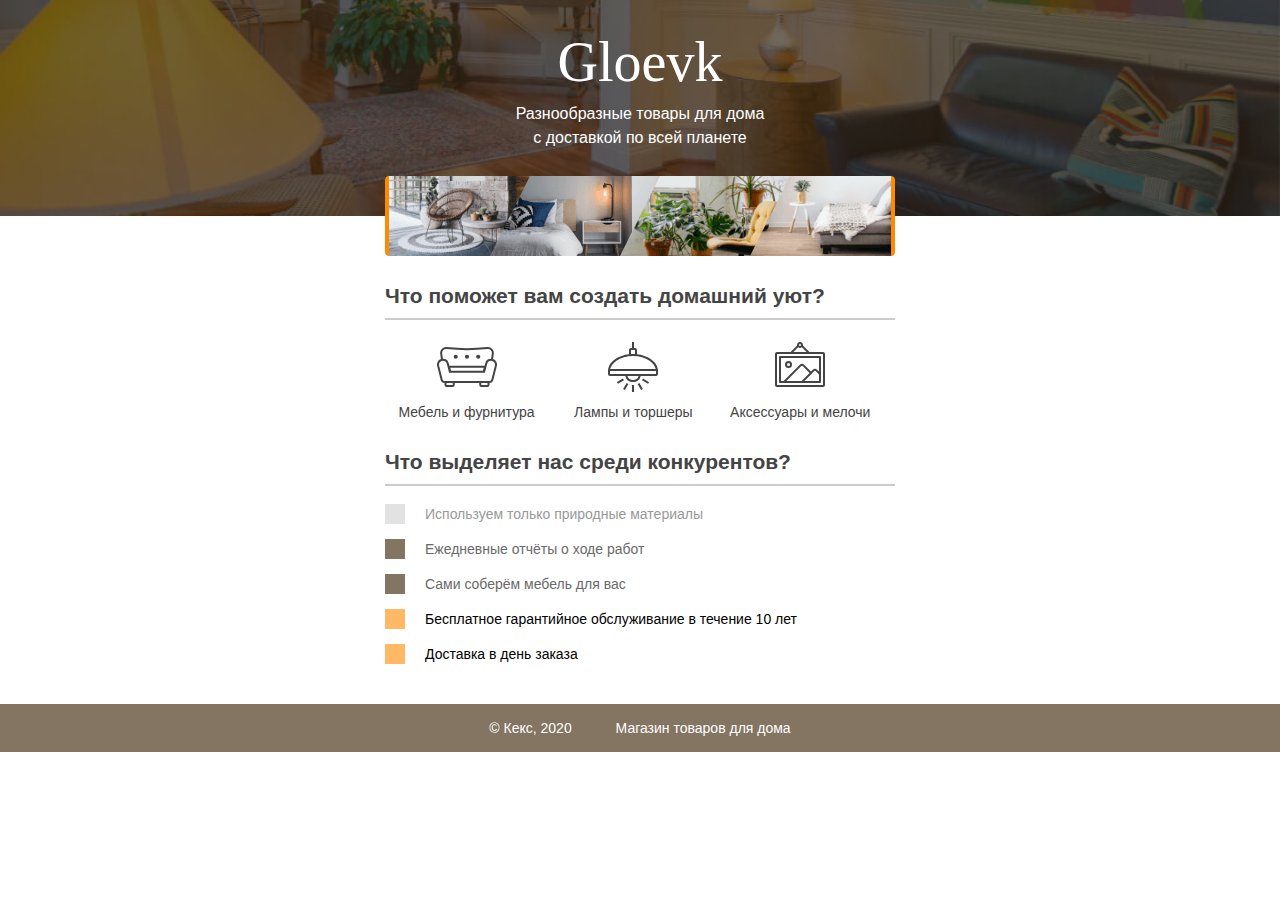
==== source/index.html @ f74b75e5 "Added lotta files, styles, etc..." ====
<!DOCTYPE html>
<html lang="ru">
  <head>
    <meta charset="utf-8">
    <title>Магазин товаров для дома</title>
    <link rel="stylesheet" href="style.css">
  </head>
  <body>
    <header class="site-header">
      <div class="container">
        <h1>Gloevk</h1>
        <p>Разнообразные товары для дома с доставкой по всей планете</p>
        <img src="img/gloevk-examples.png" width="510" height="80" alt="Примеры интерьеров">
      </div>
    </header>

    <section class="features">
      <h2>Что поможет вам создать домашний уют?</h2>
      <p class="feature-furniture">Мебель и фурнитура</p>
      <p class="feature-lighting">Лампы и торшеры</p>
      <p class="feature-accessories">Аксессуары и мелочи</p>
    </section>

    <section class="advantages">
      <h2>Что выделяет нас среди конкурентов?</h2>
      <ul class="advantages-list">
        <li class="advantages-item">Используем только природные материалы</li>
        <li class="advantages-item standard">Ежедневные отчёты о ходе работ</li>
        <li class="advantages-item standard">Сами соберём мебель для вас</li>
        <li class="advantages-item vip">Бесплатное гарантийное обслуживание в течение 10 лет</li>
        <li class="advantages-item vip">Доставка в день заказа</li>
      </ul>
    </section>

    <footer class="site-footer">
      <div class="container">
        <p>© Кекс, 2020</p>
        <p>Магазин товаров для дома</p>
      </div>
    </footer>
  </body>
</html>
---- source/style.css ----
body {
  margin: 0;
  padding: 0;
  font-family: "Arial", sans-serif;
  font-size: 14px;
  line-height: 20px;
  color: #444444;
}

h1 {
  width: 255px;
  margin: 0 auto 8px;
  font-family: "Georgia", serif;
  text-align: center;
  font-weight: normal;
  font-size: 56px;
  line-height: 64px;
}

h2 {
  border-bottom: 2px solid #cccccc;
  padding-bottom: 12px;
}

.container {
  width: 510px;
  margin: 0 auto;
  padding: 0 20px;
}

.site-header {
  min-width: 550px;
  height: 186px;
  margin-bottom: 70px;
  padding-top: 30px;
  background: #847462 no-repeat center url("img/gloevk-bg.jpg");
  background-size: cover;
  color: #ffffff;
}

.site-header p {
  width: 255px;
  margin: 0 auto 26px;
  text-align: center;
  font-size: 16px;
  line-height: 24px; 
}

.site-header img {
  display: block;
  margin: 0 auto;
}

.features {
  width: 510px;
  margin: 0 auto 30px;
  padding: 0 20px;
}

.features p {
  display: inline-block;
  vertical-align: top;
  width: 30%;
  margin: 0 5px;
  background-repeat: no-repeat;
  background-position: center top;
  text-align: center;
}

.feature-furniture {
  padding-top: 65px;
  background-image: url("img/furniture.svg");
}

.feature-lighting {
  padding-top: 65px;
  background-image: url("img/lighting.svg");
}

.feature-accessories {
  padding-top: 65px;
  background-image: url("img/accessories.svg");
}

.advantages {
  width: 510px;
  margin: 0 auto 40px;
  padding: 0 20px;
}

.advantages-list {
  padding: 0;
  list-style: none;  
}

.advantages-item {
  margin-bottom: 15px;
  padding-left: 20px;
  border-left: 20px solid #e2e2e2;
  color: #999999;
}

.standard {
  border-color: #847462;
  color: #6a6a6a;
}

.vip {
  border-color: #ffb864;
  color: #000000;
}

.site-footer {
  min-width: 550px;
  background-color: #847462;
  color: #ffffff;
}

.site-footer .container {
  text-align: center;
}

.site-footer p {
  display: inline-block;
  vertical-align: middle;
  padding: 0 20px;
}
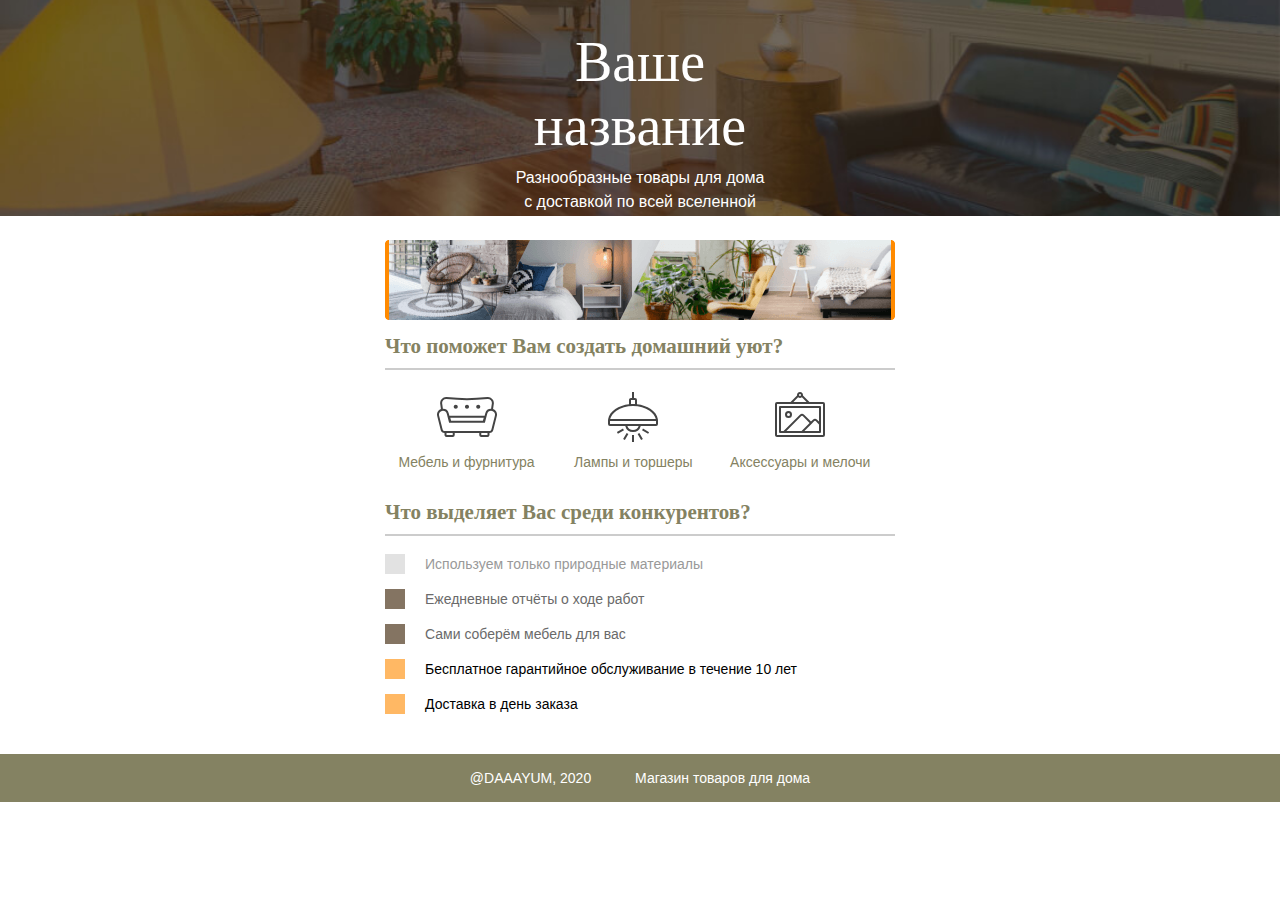
==== commit 7325f754: "Update index.html" ====
--- a/source/index.html
+++ b/source/index.html
@@ -8,21 +8,21 @@
   <body>
     <header class="site-header">
       <div class="container">
-        <h1>Gloevk</h1>
-        <p>Разнообразные товары для дома с доставкой по всей планете</p>
-        <img src="img/gloevk-examples.png" width="510" height="80" alt="Примеры интерьеров">
+        <h1>Ваше название</h1>
+        <p>Разнообразные товары для дома с доставкой по всей вселенной</p>
+        <img src="img/samples.png" width="510" height="80" alt="Примеры товаров">
       </div>
     </header>
 
     <section class="features">
-      <h2>Что поможет вам создать домашний уют?</h2>
+      <h2>Что поможет Вам создать домашний уют?</h2>
       <p class="feature-furniture">Мебель и фурнитура</p>
       <p class="feature-lighting">Лампы и торшеры</p>
       <p class="feature-accessories">Аксессуары и мелочи</p>
     </section>
 
     <section class="advantages">
-      <h2>Что выделяет нас среди конкурентов?</h2>
+      <h2>Что выделяет Вас среди конкурентов?</h2>
       <ul class="advantages-list">
         <li class="advantages-item">Используем только природные материалы</li>
         <li class="advantages-item standard">Ежедневные отчёты о ходе работ</li>
@@ -34,7 +34,7 @@
 
     <footer class="site-footer">
       <div class="container">
-        <p>© Кекс, 2020</p>
+        <p>@DAAAYUM, 2020</p>
         <p>Магазин товаров для дома</p>
       </div>
     </footer>
--- a/source/style.css
+++ b/source/style.css
@@ -4,7 +4,7 @@
   font-family: "Arial", sans-serif;
   font-size: 14px;
   line-height: 20px;
-  color: #444444;
+  color: #848262;
 }
 
 h1 {
@@ -19,6 +19,7 @@
 
 h2 {
   border-bottom: 2px solid #cccccc;
+  font-family: "Georgia", serif;
   padding-bottom: 12px;
 }
 
@@ -31,9 +32,9 @@
 .site-header {
   min-width: 550px;
   height: 186px;
-  margin-bottom: 70px;
+  margin-bottom: 120px;
   padding-top: 30px;
-  background: #847462 no-repeat center url("img/gloevk-bg.jpg");
+  background: #628482 no-repeat center url("img/housepic.jpg");
   background-size: cover;
   color: #ffffff;
 }
@@ -112,7 +113,7 @@
 
 .site-footer {
   min-width: 550px;
-  background-color: #847462;
+  background-color: #848262;
   color: #ffffff;
 }
 
@@ -126,4 +127,10 @@
   padding: 0 20px;
 }
 
+.intro-content {
+  margin: 10px 0;
+}
 
+.intro-text {
+  padding: 10px;
+}
